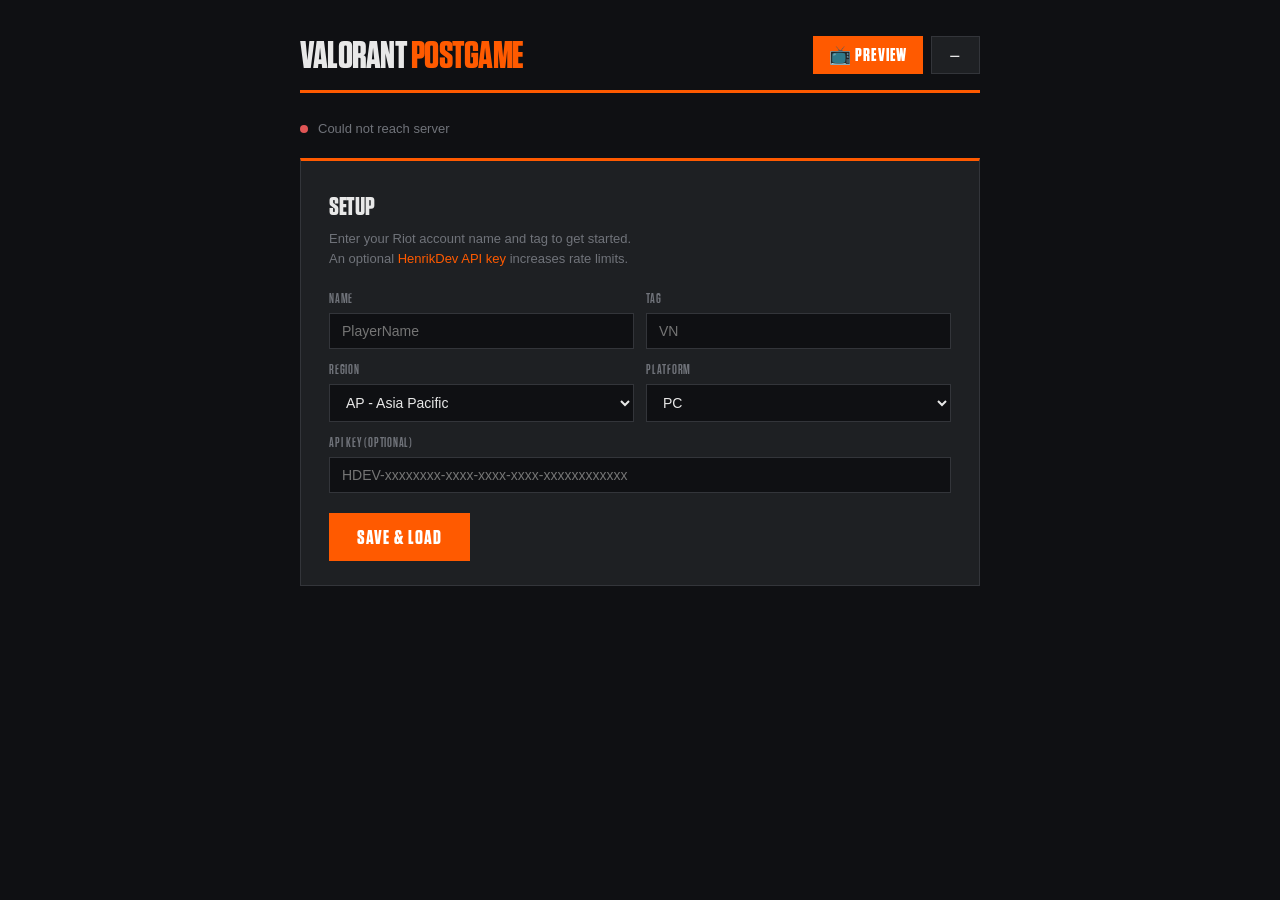
==== index.html @ a328e536 "init: valorant postgame stats overlay với Henrik Dev v4" ====
﻿<!doctype html>
<html lang="vi">
<head>
  <meta charset="utf-8" />
  <meta name="viewport" content="width=device-width, initial-scale=1" />
  <title>Valorant Postgame - Henrik Dev v4</title>
  <link rel="stylesheet" href="/static/css/index.css" />

</head>
<body>
  <div class="app">

    <header class="header">
      <div class="header-title">VALORANT <span>POSTGAME</span></div>
      <div class="header-actions">
        <a class="preview-btn" href="preview.html" target="_blank">&#128250; Preview</a>
        <div class="player-badge" id="player-badge">&mdash;</div>
        <button class="settings-btn" id="settings-btn" title="Settings" style="display:none">&#9881;</button>
      </div>
    </header>

    <div class="status" id="status">
      <div class="dot spin" id="dot"></div>
      <span id="status-text">Loading&hellip;</span>
    </div>

    <!-- Setup form (shown when config.json has no name/tag) -->
    <div id="setup-section" style="display:none">
      <div class="setup-card">
        <h2>Setup</h2>
        <p>
          Enter your Riot account name and tag to get started.<br>
          An optional <a href="https://docs.henrikdev.xyz/general/api-keys" target="_blank">HenrikDev API key</a>
          increases rate limits.
        </p>
        <form id="setup-form" autocomplete="off">
          <div class="form-row">
            <div class="form-group">
              <label>Name</label>
              <input type="text" id="f-name" placeholder="PlayerName" required />
            </div>
            <div class="form-group">
              <label>Tag</label>
              <input type="text" id="f-tag" placeholder="VN" required />
            </div>
          </div>
          <div class="form-row">
            <div class="form-group">
              <label>Region</label>
              <select id="f-region">
                <option value="ap" selected>AP - Asia Pacific</option>
                <option value="eu">EU - Europe</option>
                <option value="na">NA - North America</option>
                <option value="kr">KR - Korea</option>
                <option value="latam">LATAM - Latin America</option>
                <option value="br">BR - Brazil</option>
              </select>
            </div>
            <div class="form-group">
              <label>Platform</label>
              <select id="f-platform">
                <option value="pc" selected>PC</option>
                <option value="console">Console</option>
              </select>
            </div>
          </div>
          <div class="form-row full">
            <div class="form-group">
              <label>API Key (optional)</label>
              <input type="text" id="f-apikey" placeholder="HDEV-xxxxxxxx-xxxx-xxxx-xxxx-xxxxxxxxxxxx" />
            </div>
          </div>
          <button type="submit" class="setup-submit">Save &amp; Load</button>
        </form>
      </div>
    </div>

    <!-- Match list (shown after setup) -->
    <div id="history-section" style="display:none">
      <div class="filters" id="filters">
        <button class="filter-btn active" data-queue="">ALL</button>
        <button class="filter-btn" data-queue="competitive">COMPETITIVE</button>
        <button class="filter-btn" data-queue="unrated">UNRATED</button>
        <button class="filter-btn" data-queue="spikerush">SPIKE RUSH</button>
        <button class="filter-btn" data-queue="swiftplay">SWIFTPLAY</button>
        <button class="filter-btn" data-queue="deathmatch">DEATHMATCH</button>
      </div>
      <div class="match-list" id="match-list">
        <div class="skeleton"></div>
        <div class="skeleton"></div>
        <div class="skeleton"></div>
        <div class="skeleton"></div>
        <div class="skeleton"></div>
      </div>
    </div>

  </div>

  <script src="/static/js/index.js"></script>
</body>
</html>
---- static/css/index.css ----
@font-face {
  font-family: "Tungsten";
  src: url("/font/SVN-Tungsten Bold.otf") format("opentype");
  font-weight: 700;
}
@font-face {
  font-family: "Tungsten";
  src: url("/font/SVN-Tungsten Semibold.otf") format("opentype");
  font-weight: 600;
}

* { box-sizing: border-box; margin: 0; padding: 0; }

:root {
  --orange: #ff5a00;
  --dark:   #0f1013;
  --card:   #1e2023;
  --card-h: #262830;
  --border: #33353a;
  --text:   #e8e8e8;
  --muted:  #70737a;
  --win:    #5baf6e;
  --loss:   #e05555;
}

html, body {
  min-height: 100%;
  background: var(--dark);
  color: var(--text);
  font-family: "Tungsten", "Arial Black", sans-serif;
}

.app { max-width: 720px; margin: 0 auto; padding: 36px 20px 60px; }

/* Header */
.header {
  display: flex; align-items: flex-end; gap: 20px;
  margin-bottom: 28px; padding-bottom: 16px;
  border-bottom: 3px solid var(--orange);
}
.header-title {
  font-size: 38px; font-weight: 700;
  letter-spacing: -0.02em; text-transform: uppercase; line-height: 1;
}
.header-title span { color: var(--orange); }

.header-actions { margin-left: auto; display: flex; gap: 8px; align-items: center; }

.player-badge {
  background: var(--card); border: 1px solid var(--border);
  padding: 7px 18px; font-size: 17px; font-weight: 600;
  letter-spacing: 0.04em; text-transform: uppercase; white-space: nowrap;
}

.settings-btn {
  background: transparent; border: 1px solid var(--border);
  color: var(--muted); padding: 7px 14px; font-size: 18px;
  cursor: pointer; transition: border-color 0.12s, color 0.12s;
}
.settings-btn:hover { border-color: var(--orange); color: var(--orange); }

/* Status */
.status {
  display: flex; align-items: center; gap: 10px;
  margin-bottom: 22px; font-family: Arial, sans-serif;
  font-size: 13px; color: var(--muted);
}
.dot { width: 8px; height: 8px; border-radius: 50%; background: var(--muted); flex-shrink: 0; }
.dot.ok    { background: var(--win); }
.dot.error { background: var(--loss); }
.dot.spin  { background: var(--orange); animation: pulse 1s infinite; }
@keyframes pulse { 0%,100%{opacity:1} 50%{opacity:.3} }

/* Setup form */
.setup-card {
  background: var(--card); border: 1px solid var(--border);
  border-top: 3px solid var(--orange); padding: 28px 28px 24px;
}
.setup-card h2 {
  font-size: 26px; font-weight: 700; text-transform: uppercase;
  letter-spacing: -0.01em; margin-bottom: 6px;
}
.setup-card > p {
  font-family: Arial, sans-serif; font-size: 13px;
  color: var(--muted); line-height: 1.5; text-transform: none;
  margin-bottom: 22px;
}
.setup-card > p a { color: var(--orange); text-decoration: none; }

.form-row {
  display: grid; grid-template-columns: 1fr 1fr; gap: 12px;
  margin-bottom: 12px;
}
.form-row.full { grid-template-columns: 1fr; }

.form-group label {
  display: block; font-size: 13px; font-weight: 600;
  color: var(--muted); letter-spacing: 0.06em;
  text-transform: uppercase; margin-bottom: 6px;
}
.form-group input,
.form-group select {
  width: 100%; background: var(--dark); border: 1px solid var(--border);
  color: var(--text); padding: 9px 12px;
  font-family: Arial, sans-serif; font-size: 14px; outline: none;
  transition: border-color 0.12s;
}
.form-group input:focus,
.form-group select:focus { border-color: var(--orange); }
.form-group select option { background: var(--dark); }

.setup-submit {
  background: var(--orange); border: none; color: #fff;
  padding: 11px 28px; font-family: "Tungsten", sans-serif;
  font-size: 20px; font-weight: 700; letter-spacing: 0.05em;
  text-transform: uppercase; cursor: pointer;
  transition: opacity 0.12s; margin-top: 8px;
}
.setup-submit:hover { opacity: 0.85; }

/* Filters */
.filters { display: flex; gap: 6px; flex-wrap: wrap; margin-bottom: 18px; }
.filter-btn {
  background: var(--card); border: 1px solid var(--border);
  color: var(--muted); padding: 5px 14px;
  font-family: "Tungsten", sans-serif; font-size: 15px; font-weight: 600;
  text-transform: uppercase; letter-spacing: 0.05em;
  cursor: pointer; transition: border-color 0.12s, color 0.12s;
}
.filter-btn:hover, .filter-btn.active { border-color: var(--orange); color: var(--orange); }

/* Match cards */
.match-list { display: flex; flex-direction: column; gap: 6px; }

.match-card {
  display: grid;
  grid-template-columns: 44px 60px 90px 1fr auto;
  align-items: center; gap: 14px;
  background: var(--card); border: 1px solid var(--border);
  border-left: 4px solid var(--border);
  padding: 12px 16px; text-decoration: none; color: inherit;
  transition: background 0.12s, border-left-color 0.12s; cursor: pointer;
}
.match-card.win  { border-left-color: var(--win); }
.match-card.loss { border-left-color: var(--loss); }
.match-card:hover { background: var(--card-h); border-left-color: var(--orange); }

.match-outcome {
  text-align: center; font-size: 22px; font-weight: 700; line-height: 1;
}
.match-outcome.win  { color: var(--win); }
.match-outcome.loss { color: var(--loss); }
.match-outcome.draw { color: var(--muted); }

.match-score {
  text-align: center; font-size: 28px; font-weight: 700;
  letter-spacing: -0.02em; line-height: 1;
}

.match-info { min-width: 0; }
.match-map   { font-size: 22px; font-weight: 700; text-transform: uppercase; line-height: 1; }
.match-queue { font-size: 14px; font-weight: 600; color: var(--muted); text-transform: uppercase; margin-top: 3px; }
.match-date  { font-family: Arial, sans-serif; font-size: 12px; color: var(--muted); text-transform: none; margin-top: 4px; }

.match-card.selected { border-left-color: var(--orange) !important; }
.match-card.selected .match-outcome { color: var(--orange); }

.preview-btn {
  background: var(--orange); border: none; color: #fff;
  padding: 7px 16px; font-family: "Tungsten", sans-serif;
  font-size: 18px; font-weight: 700; letter-spacing: 0.05em;
  text-transform: uppercase; cursor: pointer; text-decoration: none;
  display: inline-block; white-space: nowrap;
}
.preview-btn:hover { opacity: 0.85; }

.match-arrow { color: var(--muted); font-size: 22px; font-weight: 700; }

.agent-icon-card {
  width: 44px; height: 44px;
  object-fit: cover;
  border: 1px solid var(--border);
  background: var(--card);
}
.agent-icon-card.empty {
  display: flex; align-items: center; justify-content: center;
  font-family: Arial, sans-serif; font-size: 9px; color: var(--muted);
}

/* Skeleton */
.skeleton {
  height: 72px;
  background: linear-gradient(90deg, var(--card) 25%, var(--card-h) 50%, var(--card) 75%);
  background-size: 200% 100%;
  animation: shimmer 1.4s infinite;
  border: 1px solid var(--border);
}
@keyframes shimmer { 0%{background-position:200% 0} 100%{background-position:-200% 0} }

/* Error box */
.error-box { background: #1e1010; border: 1px solid #4a2020; padding: 20px 24px; }
.error-box h3 { font-size: 20px; color: var(--loss); margin-bottom: 8px; text-transform: uppercase; }
.error-box p {
  font-family: Arial, sans-serif; font-size: 13px;
  color: var(--muted); line-height: 1.55; text-transform: none;
}
.error-box p + p { margin-top: 8px; }
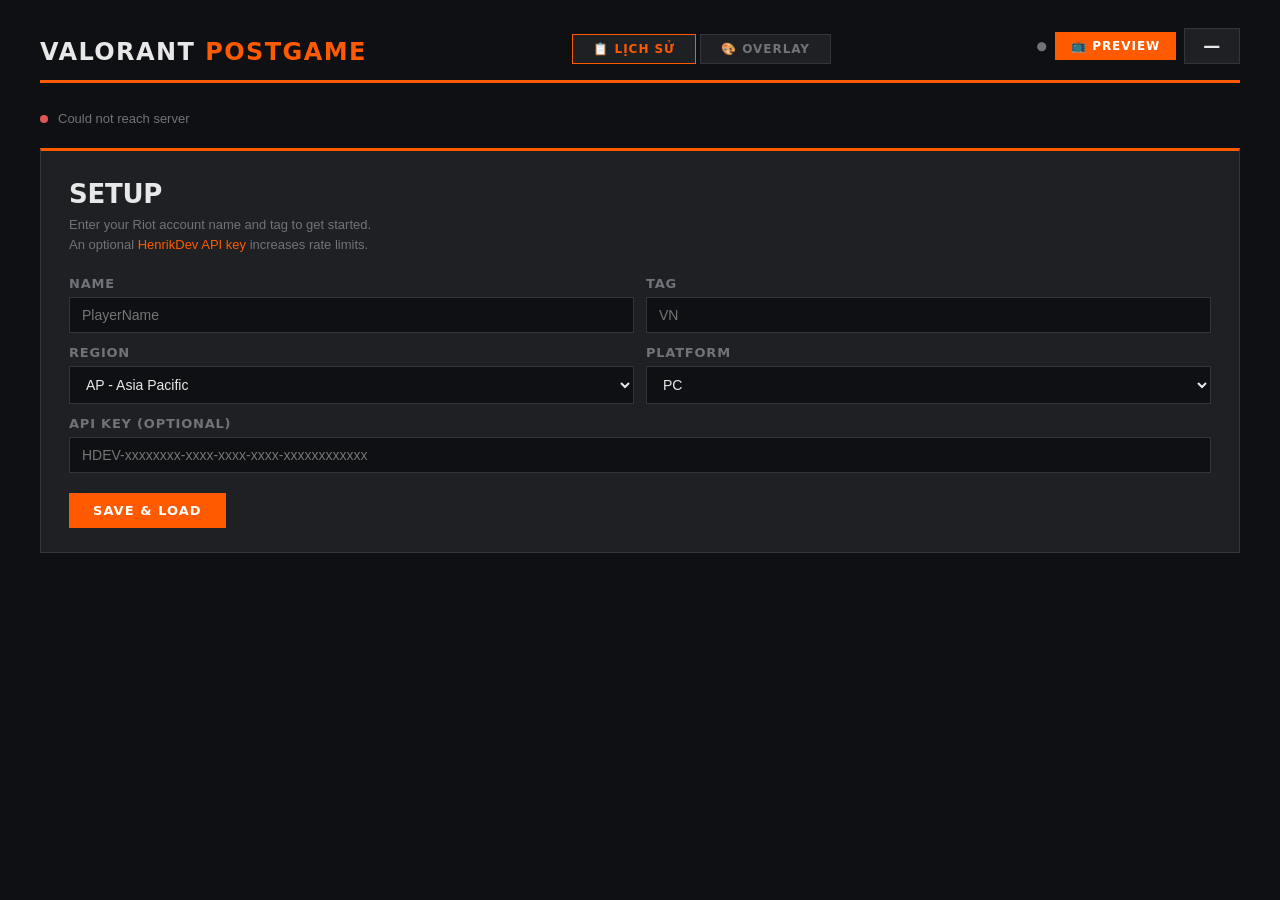
==== commit 6c13523f: "feat: dashboard redesign with overlay config panel and map selection" ====
--- a/index.html
+++ b/index.html
@@ -12,7 +12,14 @@
 
     <header class="header">
       <div class="header-title">VALORANT <span>POSTGAME</span></div>
+      <div class="header-center">
+        <div class="tab-bar">
+          <button class="tab-btn active" data-tab="history">📋 LỊCH SỬ</button>
+          <button class="tab-btn" data-tab="config">🎨 OVERLAY</button>
+        </div>
+      </div>
       <div class="header-actions">
+        <div class="sse-status" id="sse-status" title="Overlay connection">&#9679;</div>
         <a class="preview-btn" href="preview.html" target="_blank">&#128250; Preview</a>
         <div class="player-badge" id="player-badge">&mdash;</div>
         <button class="settings-btn" id="settings-btn" title="Settings" style="display:none">&#9881;</button>
@@ -94,6 +101,149 @@
       </div>
     </div>
 
+    <!-- Overlay config (shown when config tab active) -->
+    <div id="config-section" style="display:none">
+      <div class="config-card">
+
+        <div class="config-cols">
+          <div class="config-col">
+
+        <div class="config-group">
+          <div class="config-group-title">ĐỘI THI ĐẤU</div>
+          <div class="config-row">
+            <label>Tên đội trái</label>
+            <input type="text" id="cfg-leftTeamName" placeholder="T1" />
+          </div>
+          <div class="cfg-file-row">
+            <label>Logo đội trái</label>
+            <div class="file-pick-wrap">
+              <div class="fp-preview"><img id="prev-leftTeamLogo" src="" alt="" /></div>
+              <label class="fp-btn" for="file-leftTeamLogo">&#128193; Chọn ảnh</label>
+              <input type="file" class="fp-input" id="file-leftTeamLogo" accept="image/*" />
+              <button type="button" class="fp-clear" data-field="leftTeamLogo">&#10005;</button>
+            </div>
+          </div>
+          <div class="config-row">
+            <label>Tên đội phải</label>
+            <input type="text" id="cfg-rightTeamName" placeholder="RRQ" />
+          </div>
+          <div class="cfg-file-row">
+            <label>Logo đội phải</label>
+            <div class="file-pick-wrap">
+              <div class="fp-preview"><img id="prev-rightTeamLogo" src="" alt="" /></div>
+              <label class="fp-btn" for="file-rightTeamLogo">&#128193; Chọn ảnh</label>
+              <input type="file" class="fp-input" id="file-rightTeamLogo" accept="image/*" />
+              <button type="button" class="fp-clear" data-field="rightTeamLogo">&#10005;</button>
+            </div>
+          </div>
+        </div>
+
+        <div class="config-group">
+          <div class="config-group-title">GIẢI ĐẤU</div>
+          <div class="cfg-file-row">
+            <label>Logo giải</label>
+            <div class="file-pick-wrap">
+              <div class="fp-preview"><img id="prev-leagueLogo" src="" alt="" /></div>
+              <label class="fp-btn" for="file-leagueLogo">&#128193; Chọn ảnh</label>
+              <input type="file" class="fp-input" id="file-leagueLogo" accept="image/*" />
+              <button type="button" class="fp-clear" data-field="leagueLogo">&#10005;</button>
+            </div>
+          </div>
+        </div>
+
+        <div class="config-group">
+          <div class="config-group-title">HÌNH BẢN ĐỒ (PANEL)</div>
+          <div class="map-panel-tabs">
+            <button type="button" class="map-panel-tab active" data-panel="left">&#8592; PANEL TRÁI</button>
+            <button type="button" class="map-panel-tab" data-panel="right">PANEL PHẢI &#8594;</button>
+            <button type="button" class="map-clear-btn" id="btn-map-clear">&#10005; Xóa</button>
+          </div>
+          <div class="map-grid" id="map-grid">
+            <div class="map-loading">Đang tải bản đồ&hellip;</div>
+          </div>
+        </div>
+
+          </div><!-- /col left -->
+          <div class="config-col">
+
+        <div class="config-group">
+          <div class="config-group-title">MÀU SẮC</div>
+          <div class="config-row color-row">
+            <label>Màu chủ đạo</label>
+            <input type="color" id="cfg-primaryColor" value="#ff5a00" />
+            <span>Opacity</span>
+            <input type="range" id="cfg-primaryOpacity" min="0" max="1" step="0.01" value="1" />
+            <span class="range-val" id="cfg-primaryOpacity-val">1.00</span>
+          </div>
+          <div class="config-row color-row">
+            <label>Ô nền (tối)</label>
+            <input type="color" id="cfg-cellColor" value="#343434" />
+            <span>Opacity</span>
+            <input type="range" id="cfg-cellOpacity" min="0" max="1" step="0.01" value="1" />
+            <span class="range-val" id="cfg-cellOpacity-val">1.00</span>
+          </div>
+          <div class="config-row color-row">
+            <label>Ô nền 2</label>
+            <input type="color" id="cfg-cell2Color" value="#1b1d1b" />
+            <span>Opacity</span>
+            <input type="range" id="cfg-cell2Opacity" min="0" max="1" step="0.01" value="1" />
+            <span class="range-val" id="cfg-cell2Opacity-val">1.00</span>
+          </div>
+        </div>
+
+        <div class="config-group">
+          <div class="config-group-title">NỀN OVERLAY</div>
+          <div class="cfg-file-row">
+            <label>Ảnh nền</label>
+            <div class="file-pick-wrap">
+              <div class="fp-preview"><img id="prev-overlayBg" src="" alt="" /></div>
+              <label class="fp-btn" for="file-overlayBg">&#128193; Chọn ảnh</label>
+              <input type="file" class="fp-input" id="file-overlayBg" accept="image/*" />
+              <button type="button" class="fp-clear" data-field="overlayBg">&#10005;</button>
+            </div>
+          </div>
+          <div class="config-row color-row">
+            <label>Màu nền</label>
+            <input type="color" id="cfg-overlayBgColor" value="#000000" />
+            <span>Opacity</span>
+            <input type="range" id="cfg-overlayBgOpacity" min="0" max="1" step="0.01" value="0" />
+            <span class="range-val" id="cfg-overlayBgOpacity-val">0.00</span>
+          </div>
+        </div>
+
+        <div class="config-group">
+          <div class="config-group-title">GIAO DIỆN</div>
+          <div class="config-row">
+            <label>Font overlay</label>
+            <select id="cfg-fontFamily">
+              <option value="Tungsten">Tungsten (mặc định)</option>
+              <option value="Arial">Arial</option>
+              <option value="Impact">Impact</option>
+              <option value="Tahoma">Tahoma</option>
+            </select>
+          </div>
+          <div class="cfg-file-row">
+            <label>Fallback icon</label>
+            <div class="file-pick-wrap">
+              <div class="fp-preview"><img id="prev-fallbackIcon" src="" alt="" /></div>
+              <label class="fp-btn" for="file-fallbackIcon">&#128193; Chọn ảnh</label>
+              <input type="file" class="fp-input" id="file-fallbackIcon" accept="image/*" />
+              <button type="button" class="fp-clear" data-field="fallbackIcon">&#10005;</button>
+            </div>
+          </div>
+        </div>
+
+          </div><!-- /col right -->
+        </div><!-- /config-cols -->
+
+        <div class="config-actions">
+          <button class="cfg-save-btn" id="cfg-save-btn">&#128190; Lưu &amp; Áp dụng</button>
+          <span class="cfg-save-msg" id="cfg-save-msg"></span>
+        </div>
+
+      </div>
+    </div>
+
   </div>
 
   <script src="/static/js/index.js"></script>
--- a/static/css/index.css
+++ b/static/css/index.css
@@ -1,11 +1,11 @@
 @font-face {
   font-family: "Tungsten";
-  src: url("/font/SVN-Tungsten Bold.otf") format("opentype");
+  src: url("/static/fonts/SVN-Tungsten Bold.otf") format("opentype");
   font-weight: 700;
 }
 @font-face {
   font-family: "Tungsten";
-  src: url("/font/SVN-Tungsten Semibold.otf") format("opentype");
+  src: url("/static/fonts/SVN-Tungsten Semibold.otf") format("opentype");
   font-weight: 600;
 }
 
@@ -27,10 +27,11 @@
   min-height: 100%;
   background: var(--dark);
   color: var(--text);
-  font-family: "Tungsten", "Arial Black", sans-serif;
-}
-
-.app { max-width: 720px; margin: 0 auto; padding: 36px 20px 60px; }
+  font-family: system-ui, -apple-system, "Segoe UI", Arial, sans-serif;
+  font-size: 15px;
+}
+
+.app { max-width: 1400px; margin: 0 auto; padding: 28px 40px 60px; }
 
 /* Header */
 .header {
@@ -39,8 +40,8 @@
   border-bottom: 3px solid var(--orange);
 }
 .header-title {
-  font-size: 38px; font-weight: 700;
-  letter-spacing: -0.02em; text-transform: uppercase; line-height: 1;
+  font-size: 24px; font-weight: 800;
+  letter-spacing: 0.06em; text-transform: uppercase; line-height: 1;
 }
 .header-title span { color: var(--orange); }
 
@@ -111,8 +112,8 @@
 
 .setup-submit {
   background: var(--orange); border: none; color: #fff;
-  padding: 11px 28px; font-family: "Tungsten", sans-serif;
-  font-size: 20px; font-weight: 700; letter-spacing: 0.05em;
+  padding: 10px 24px; font-family: inherit;
+  font-size: 13px; font-weight: 700; letter-spacing: 0.08em;
   text-transform: uppercase; cursor: pointer;
   transition: opacity 0.12s; margin-top: 8px;
 }
@@ -123,8 +124,8 @@
 .filter-btn {
   background: var(--card); border: 1px solid var(--border);
   color: var(--muted); padding: 5px 14px;
-  font-family: "Tungsten", sans-serif; font-size: 15px; font-weight: 600;
-  text-transform: uppercase; letter-spacing: 0.05em;
+  font-family: inherit; font-size: 11px; font-weight: 700;
+  text-transform: uppercase; letter-spacing: 0.08em;
   cursor: pointer; transition: border-color 0.12s, color 0.12s;
 }
 .filter-btn:hover, .filter-btn.active { border-color: var(--orange); color: var(--orange); }
@@ -146,35 +147,35 @@
 .match-card:hover { background: var(--card-h); border-left-color: var(--orange); }
 
 .match-outcome {
-  text-align: center; font-size: 22px; font-weight: 700; line-height: 1;
+  text-align: center; font-size: 15px; font-weight: 800; line-height: 1;
 }
 .match-outcome.win  { color: var(--win); }
 .match-outcome.loss { color: var(--loss); }
 .match-outcome.draw { color: var(--muted); }
 
 .match-score {
-  text-align: center; font-size: 28px; font-weight: 700;
+  text-align: center; font-size: 20px; font-weight: 800;
   letter-spacing: -0.02em; line-height: 1;
 }
 
 .match-info { min-width: 0; }
-.match-map   { font-size: 22px; font-weight: 700; text-transform: uppercase; line-height: 1; }
-.match-queue { font-size: 14px; font-weight: 600; color: var(--muted); text-transform: uppercase; margin-top: 3px; }
-.match-date  { font-family: Arial, sans-serif; font-size: 12px; color: var(--muted); text-transform: none; margin-top: 4px; }
+.match-map   { font-size: 16px; font-weight: 700; text-transform: uppercase; line-height: 1; }
+.match-queue { font-size: 11px; font-weight: 600; color: var(--muted); text-transform: uppercase; margin-top: 3px; }
+.match-date  { font-family: inherit; font-size: 11px; color: var(--muted); text-transform: none; margin-top: 4px; }
 
 .match-card.selected { border-left-color: var(--orange) !important; }
 .match-card.selected .match-outcome { color: var(--orange); }
 
 .preview-btn {
   background: var(--orange); border: none; color: #fff;
-  padding: 7px 16px; font-family: "Tungsten", sans-serif;
-  font-size: 18px; font-weight: 700; letter-spacing: 0.05em;
+  padding: 7px 16px; font-family: inherit;
+  font-size: 12px; font-weight: 700; letter-spacing: 0.08em;
   text-transform: uppercase; cursor: pointer; text-decoration: none;
   display: inline-block; white-space: nowrap;
 }
 .preview-btn:hover { opacity: 0.85; }
 
-.match-arrow { color: var(--muted); font-size: 22px; font-weight: 700; }
+.match-arrow { color: var(--muted); font-size: 16px; font-weight: 700; }
 
 .agent-icon-card {
   width: 44px; height: 44px;
@@ -205,3 +206,210 @@
   color: var(--muted); line-height: 1.55; text-transform: none;
 }
 .error-box p + p { margin-top: 8px; }
+
+/* ── Tab bar ─────────────────────────────────────────── */
+.header-center { flex: 1; display: flex; justify-content: center; }
+
+.tab-bar { display: flex; gap: 4px; }
+.tab-btn {
+  background: var(--card); border: 1px solid var(--border);
+  color: var(--muted); padding: 7px 20px;
+  font-family: inherit;
+  font-size: 12px; font-weight: 700; letter-spacing: 0.08em;
+  text-transform: uppercase; cursor: pointer;
+  transition: border-color 0.12s, color 0.12s;
+}
+.tab-btn:hover { border-color: var(--orange); color: var(--text); }
+.tab-btn.active { border-color: var(--orange); color: var(--orange); }
+
+/* SSE status dot */
+.sse-status {
+  font-size: 12px; color: var(--muted);
+  cursor: default; user-select: none; transition: color 0.3s;
+}
+.sse-status.connected { color: var(--win); }
+
+/* ── Overlay config panel ───────────────────────────── */
+.config-card {
+  background: var(--card); border: 1px solid var(--border);
+  border-top: 3px solid var(--orange);
+  padding: 28px 32px;
+}
+
+.config-group {
+  display: flex; flex-direction: column; gap: 10px;
+}
+.config-group-title {
+  font-size: 13px; font-weight: 700; letter-spacing: 0.1em;
+  color: var(--orange); border-bottom: 1px solid var(--border);
+  padding-bottom: 6px; margin-bottom: 4px;
+}
+
+.config-row {
+  display: grid;
+  grid-template-columns: 160px 1fr;
+  align-items: center;
+  gap: 10px;
+}
+.config-row label {
+  font-family: system-ui, -apple-system, sans-serif;
+  font-size: 13px; color: var(--muted);
+  text-transform: none; font-weight: 500;
+}
+.config-row input[type="text"],
+.config-row select {
+  width: 100%; background: var(--dark); border: 1px solid var(--border);
+  color: var(--text); padding: 8px 10px;
+  font-family: system-ui, -apple-system, sans-serif; font-size: 13px;
+  outline: none; transition: border-color 0.12s;
+}
+.config-row input[type="text"]:focus,
+.config-row select:focus { border-color: var(--orange); }
+.config-row select option { background: var(--dark); }
+
+/* color rows */
+.color-row {
+  grid-template-columns: 160px auto 52px 1fr 48px;
+  gap: 10px;
+}
+.color-row span {
+  font-family: system-ui, -apple-system, sans-serif;
+  font-size: 12px; color: var(--muted); white-space: nowrap;
+}
+.color-row .range-val {
+  font-family: system-ui, -apple-system, sans-serif;
+  font-size: 12px; color: var(--text); text-align: right;
+}
+input[type="color"] {
+  width: 44px; height: 34px; border: 1px solid var(--border);
+  background: none; cursor: pointer; padding: 2px 3px;
+}
+input[type="range"] {
+  width: 100%; accent-color: var(--orange); cursor: pointer;
+}
+
+.config-actions { display: flex; align-items: center; gap: 14px; padding-top: 6px; }
+.cfg-save-btn {
+  background: var(--orange); border: none; color: #fff;
+  padding: 10px 24px; font-family: inherit;
+  font-size: 13px; font-weight: 700; letter-spacing: 0.08em;
+  text-transform: uppercase; cursor: pointer;
+  transition: opacity 0.12s;
+}
+.cfg-save-btn:hover { opacity: 0.85; }
+.cfg-save-msg {
+  font-family: system-ui, -apple-system, sans-serif;
+  font-size: 13px; color: var(--win);
+}
+
+/* ── File picker ─────────────────────────────────────── */
+.cfg-file-row {
+  display: grid;
+  grid-template-columns: 160px 1fr;
+  align-items: center;
+  gap: 10px;
+}
+.cfg-file-row > label {
+  font-family: system-ui, -apple-system, sans-serif;
+  font-size: 13px; color: var(--muted);
+  font-weight: 500;
+}
+.file-pick-wrap { display: flex; align-items: center; gap: 8px; }
+.fp-preview {
+  width: 44px; height: 44px;
+  border: 1px solid var(--border);
+  background: var(--dark);
+  display: flex; align-items: center; justify-content: center;
+  flex-shrink: 0; overflow: hidden;
+}
+.fp-preview img { width: 100%; height: 100%; object-fit: contain; }
+.fp-preview img:not([src]), .fp-preview img[src=""] { display: none; }
+.fp-input { display: none; }
+.fp-btn {
+  background: var(--card-h); border: 1px solid var(--border);
+  color: var(--text); padding: 7px 12px;
+  font-family: system-ui, -apple-system, sans-serif;
+  font-size: 12px; cursor: pointer; white-space: nowrap;
+  transition: border-color 0.12s;
+}
+.fp-btn:hover { border-color: var(--orange); }
+.fp-clear {
+  background: transparent; border: 1px solid var(--border);
+  color: var(--muted); padding: 7px 10px;
+  font-size: 12px; cursor: pointer;
+  transition: border-color 0.12s, color 0.12s;
+}
+.fp-clear:hover { border-color: var(--loss); color: var(--loss); }
+
+/* ── Map panel tabs ──────────────────────────────────── */
+.map-panel-tabs { display: flex; gap: 4px; margin-bottom: 10px; }
+.map-panel-tab {
+  background: var(--card); border: 1px solid var(--border);
+  color: var(--muted); padding: 5px 14px;
+  font-family: inherit;
+  font-size: 11px; font-weight: 700; letter-spacing: 0.08em;
+  text-transform: uppercase; cursor: pointer;
+  transition: border-color 0.12s, color 0.12s;
+}
+.map-panel-tab:hover { border-color: var(--orange); color: var(--text); }
+.map-panel-tab.active { border-color: var(--orange); color: var(--orange); }
+
+.map-clear-btn {
+  background: transparent; border: 1px solid var(--border);
+  color: var(--muted); padding: 5px 10px;
+  font-family: system-ui, -apple-system, sans-serif;
+  font-size: 12px; cursor: pointer; margin-left: auto;
+  transition: border-color 0.12s, color 0.12s;
+}
+.map-clear-btn:hover { border-color: var(--loss); color: var(--loss); }
+
+/* ── Map grid ────────────────────────────────────────── */
+.map-grid {
+  display: grid;
+  grid-template-columns: repeat(auto-fill, minmax(110px, 1fr));
+  gap: 6px;
+}
+.map-tile {
+  background: none; border: 2px solid transparent;
+  padding: 0; cursor: pointer; position: relative;
+  transition: border-color 0.12s;
+}
+.map-tile:hover { border-color: rgba(255,90,0,0.6); }
+.map-tile.active { border-color: var(--orange); }
+.map-tile.active::after {
+  content: "\2713";
+  position: absolute; top: 3px; right: 5px;
+  color: var(--orange); font-size: 13px; font-weight: 900;
+  text-shadow: 0 0 4px rgba(0,0,0,0.9);
+}
+.map-tile img {
+  width: 100%; height: 48px;
+  object-fit: cover; object-position: center;
+  display: block;
+}
+.map-tile span {
+  display: block;
+  font-family: inherit;
+  font-size: 10px; font-weight: 600; letter-spacing: 0.03em;
+  text-align: center; color: var(--muted);
+  padding: 3px 4px;
+  background: var(--card);
+  white-space: nowrap; overflow: hidden; text-overflow: ellipsis;
+}
+.map-loading {
+  font-family: inherit;
+  font-size: 13px; color: var(--muted);
+  padding: 8px 0;
+}
+
+/* ── Config 2-column layout ──────────────────────── */
+.config-cols {
+  display: grid;
+  grid-template-columns: 1fr 1fr;
+  gap: 36px;
+  margin-bottom: 24px;
+}
+.config-col {
+  display: flex; flex-direction: column; gap: 24px;
+}
+
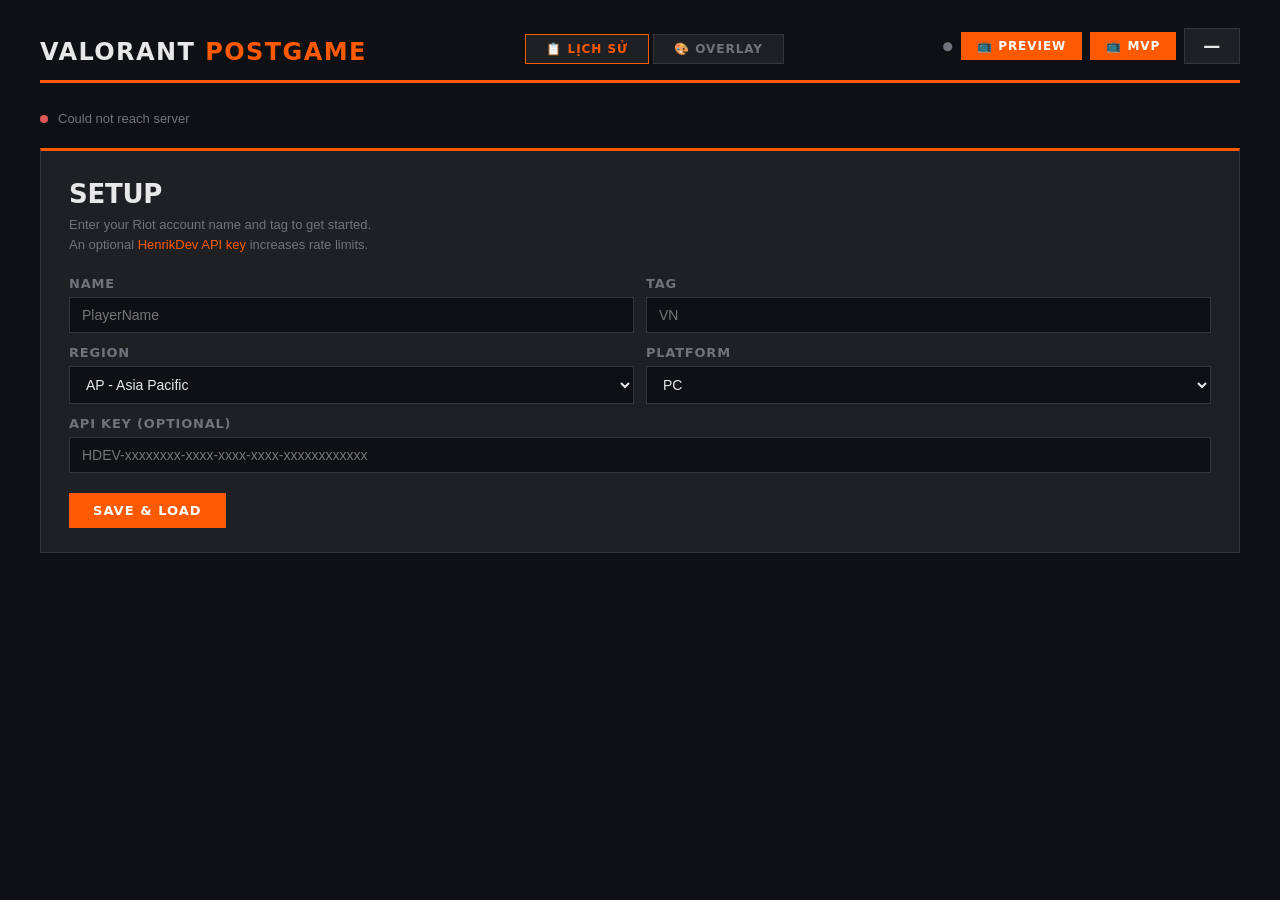
==== commit e6c64518: "feat: hide player tag name" ====
--- a/index.html
+++ b/index.html
@@ -20,7 +20,8 @@
       </div>
       <div class="header-actions">
         <div class="sse-status" id="sse-status" title="Overlay connection">&#9679;</div>
-        <a class="preview-btn" href="preview.html" target="_blank">&#128250; Preview</a>
+        <a class="cta-btn" href="preview.html" target="_blank">&#128250; Preview</a>
+        <a class="cta-btn" href="mvp.html" target="_blank">&#128250; MVP</a>
         <div class="player-badge" id="player-badge">&mdash;</div>
         <button class="settings-btn" id="settings-btn" title="Settings" style="display:none">&#9881;</button>
       </div>
@@ -151,15 +152,17 @@
           </div>
         </div>
 
-        <div class="config-group">
-          <div class="config-group-title">HÌNH BẢN ĐỒ (PANEL)</div>
-          <div class="map-panel-tabs">
-            <button type="button" class="map-panel-tab active" data-panel="left">&#8592; PANEL TRÁI</button>
-            <button type="button" class="map-panel-tab" data-panel="right">PANEL PHẢI &#8594;</button>
-            <button type="button" class="map-clear-btn" id="btn-map-clear">&#10005; Xóa</button>
-          </div>
-          <div class="map-grid" id="map-grid">
-            <div class="map-loading">Đang tải bản đồ&hellip;</div>
+
+        <div class="config-group">
+          <div class="config-group-title">PANEL PHẢI (NHÀ TÀI TRỢ)</div>
+          <div class="cfg-file-row">
+            <label>Ảnh nhà tài trợ</label>
+            <div class="file-pick-wrap">
+              <div class="fp-preview"><img id="prev-sponsorImage" src="" alt="" /></div>
+              <label class="fp-btn" for="file-sponsorImage">&#128193; Chọn ảnh</label>
+              <input type="file" class="fp-input" id="file-sponsorImage" accept="image/*" />
+              <button type="button" class="fp-clear" data-field="sponsorImage">&#10005;</button>
+            </div>
           </div>
         </div>
 
@@ -188,6 +191,21 @@
             <span>Opacity</span>
             <input type="range" id="cfg-cell2Opacity" min="0" max="1" step="0.01" value="1" />
             <span class="range-val" id="cfg-cell2Opacity-val">1.00</span>
+          </div>
+          <div class="config-row color-row">
+            <label>Nền header</label>
+            <input type="color" id="cfg-headerBgColor" value="#343434" />
+            <span>Opacity</span>
+            <input type="range" id="cfg-headerBgOpacity" min="0" max="1" step="0.01" value="1" />
+            <span class="range-val" id="cfg-headerBgOpacity-val">1.00</span>
+          </div>
+          <div class="config-row color-row">
+            <label>Chữ header</label>
+            <input type="color" id="cfg-headerTextColor" value="#f5f5f5" />
+          </div>
+          <div class="config-row color-row">
+            <label>Chữ nội dung</label>
+            <input type="color" id="cfg-bodyTextColor" value="#f5f5f5" />
           </div>
         </div>
 
@@ -213,6 +231,10 @@
 
         <div class="config-group">
           <div class="config-group-title">GIAO DIỆN</div>
+          <div class="config-row">
+            <label>Ẩn tag (#TAG) trong tên</label>
+            <input type="checkbox" id="cfg-hidePlayerTag" />
+          </div>
           <div class="config-row">
             <label>Font overlay</label>
             <select id="cfg-fontFamily">
--- a/static/css/index.css
+++ b/static/css/index.css
@@ -166,14 +166,14 @@
 .match-card.selected { border-left-color: var(--orange) !important; }
 .match-card.selected .match-outcome { color: var(--orange); }
 
-.preview-btn {
+.cta-btn {
   background: var(--orange); border: none; color: #fff;
   padding: 7px 16px; font-family: inherit;
   font-size: 12px; font-weight: 700; letter-spacing: 0.08em;
   text-transform: uppercase; cursor: pointer; text-decoration: none;
   display: inline-block; white-space: nowrap;
 }
-.preview-btn:hover { opacity: 0.85; }
+.cta-btn:hover { opacity: 0.85; }
 
 .match-arrow { color: var(--muted); font-size: 16px; font-weight: 700; }
 
@@ -267,6 +267,11 @@
 .config-row select:focus { border-color: var(--orange); }
 .config-row select option { background: var(--dark); }
 
+.config-row input[type="checkbox"] {
+  width: 18px; height: 18px; 
+  accent-color: var(--orange);
+  cursor: pointer;
+}
 /* color rows */
 .color-row {
   grid-template-columns: 160px auto 52px 1fr 48px;
